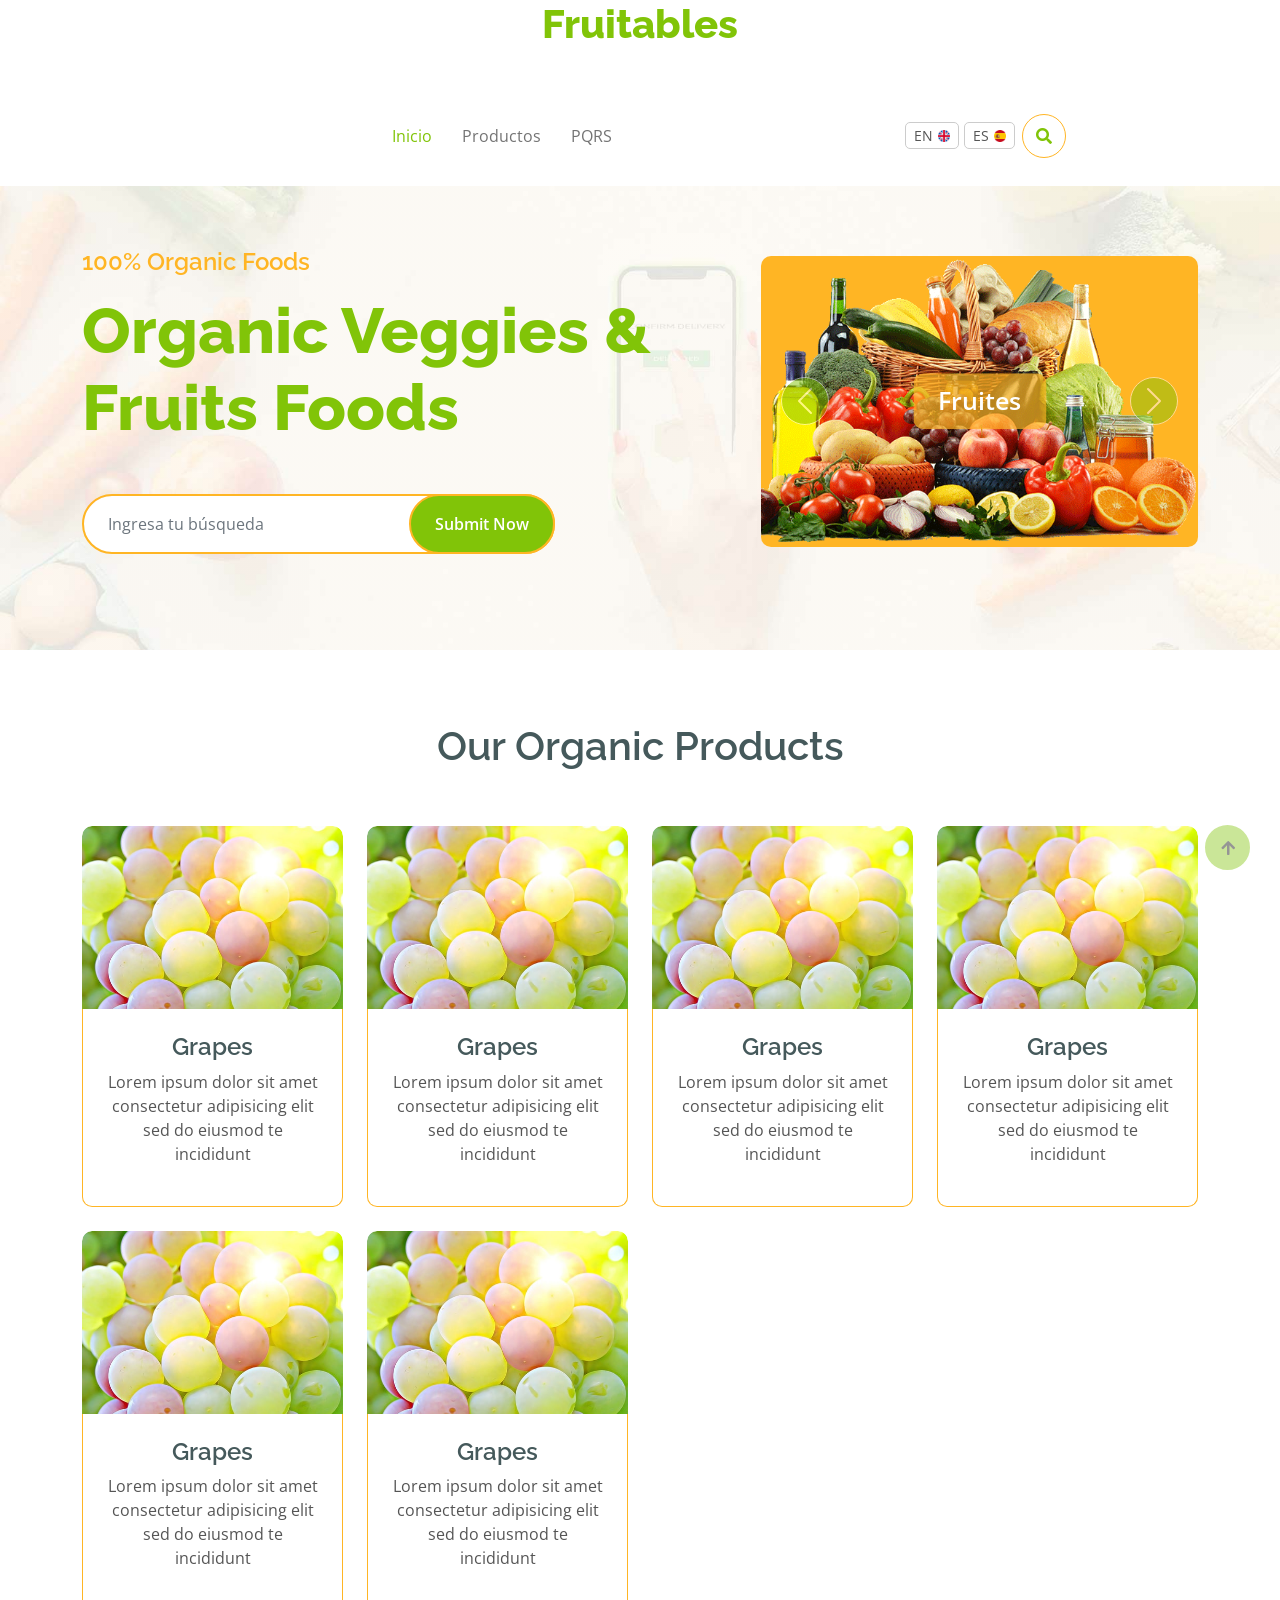
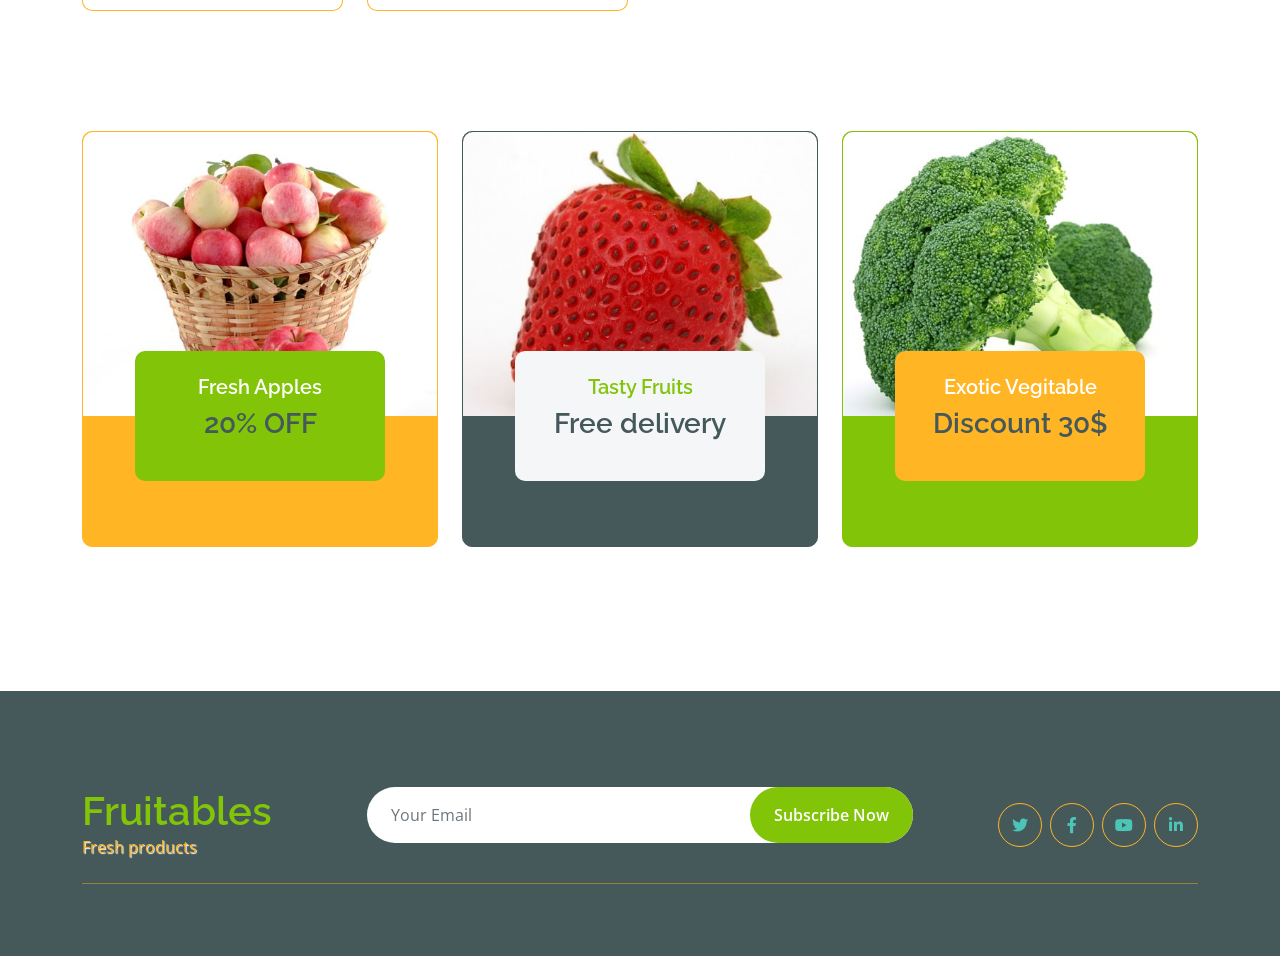
==== html/index.html @ d82c7a43 "feact: Static html frontend" ====
<!DOCTYPE html>
<html lang="en">
    <head>
        <meta charset="utf-8" />
        <title>Fruitables - Vegetable Website Template</title>
        <meta content="width=device-width, initial-scale=1.0" name="viewport" />
        <meta content="" name="keywords" />
        <meta content="" name="description" />

        <!-- Google Web Fonts -->
        <link rel="preconnect" href="https://fonts.googleapis.com" />
        <link rel="preconnect" href="https://fonts.gstatic.com" crossorigin />
        <link
            href="https://fonts.googleapis.com/css2?family=Open+Sans:wght@400;600&family=Raleway:wght@600;800&display=swap"
            rel="stylesheet"
        />

        <!-- Icon Font Stylesheet -->
        <link rel="stylesheet" href="https://use.fontawesome.com/releases/v5.15.4/css/all.css" />
        <link href="https://cdn.jsdelivr.net/npm/bootstrap-icons@1.4.1/font/bootstrap-icons.css" rel="stylesheet" />

        <!-- Libraries Stylesheet -->
        <link href="lib/lightbox/css/lightbox.min.css" rel="stylesheet" />
        <link href="lib/owlcarousel/assets/owl.carousel.min.css" rel="stylesheet" />

        <!-- Customized Bootstrap Stylesheet -->
        <link href="css/bootstrap.min.css" rel="stylesheet" />

        <!-- Template Stylesheet -->
        <link href="css/style.css" rel="stylesheet" />
    </head>

    <body>
        <div class="container-fluid fixed-top">
            <div class="container">
                <a href="index.html" class="navbar-brand">
                    <h1 class="text-primary display-6 text-center">Fruitables</h1>
                </a>
            </div>
            <div class="container px-0">
                <nav class="navbar navbar-light bg-white navbar-expand-xl">
                    <button
                        class="navbar-toggler py-2 px-3"
                        type="button"
                        data-bs-toggle="collapse"
                        data-bs-target="#navbarCollapse"
                    >
                        <span class="fa fa-bars text-primary"></span>
                    </button>
                    <div class="collapse navbar-collapse bg-white" id="navbarCollapse">
                        <div class="navbar-nav mx-auto">
                            <a href="index.html" class="nav-item nav-link active">Inicio</a>
                            <a href="productos.html" class="nav-item nav-link">Productos</a>
                            <a href="pqrs.html" class="nav-item nav-link">PQRS</a>
                        </div>
                        <div class="d-flex m-3 me-0">
                            <div class="col-3 col-lg-5 col-xl-1 col-xxl-2 bg-top_gov p-0">
                                <div class="select_languages_container p-0">
                                    <a href="" class="btn_language">
                                        <p class="language_name m-0">EN</p>
                                        <img
                                            class="language_img"
                                            src="img/reino-unido.png"
                                            height="12px"
                                            alt="Bandera idioma ingles"
                                        />
                                    </a>
                                    <a href="" class="btn_language active">
                                        <p class="language_name m-0">ES</p>
                                        <img
                                            class="language_img"
                                            src="img/mundo.png"
                                            height="12px"
                                            alt="Bandera idioma español"
                                        />
                                    </a>
                                </div>
                            </div>
                            <button
                                class="btn-search btn border border-secondary btn-md-square rounded-circle bg-white me-4"
                                data-bs-toggle="modal"
                                data-bs-target="#searchModal"
                            >
                                <i class="fas fa-search text-primary"></i>
                            </button>
                        </div>
                    </div>
                </nav>
            </div>
        </div>

        <div class="modal fade" id="searchModal" tabindex="-1" aria-labelledby="exampleModalLabel" aria-hidden="true">
            <div class="modal-dialog modal-fullscreen">
                <div class="modal-content rounded-0">
                    <div class="modal-header">
                        <h5 class="modal-title" id="exampleModalLabel">Búsqueda</h5>
                        <button type="button" class="btn-close" data-bs-dismiss="modal" aria-label="Close"></button>
                    </div>
                    <div class="modal-body d-flex align-items-center">
                        <div class="input-group w-75 mx-auto d-flex">
                            <input
                                type="search"
                                class="form-control p-3"
                                placeholder="Ingresa tu busqueda"
                                aria-describedby="search-icon-1"
                            />
                            <span id="search-icon-1" class="input-group-text p-3"><i class="fa fa-search"></i></span>
                        </div>
                    </div>
                </div>
            </div>
        </div>

        <div class="container-fluid py-5 mb-5 hero-header">
            <div class="container py-5">
                <div class="row g-5 align-items-center">
                    <div class="col-md-12 col-lg-7">
                        <h4 class="mb-3 text-secondary">100% Organic Foods</h4>
                        <h1 class="mb-5 display-3 text-primary">Organic Veggies & Fruits Foods</h1>
                        <div class="position-relative mx-auto">
                            <input
                                class="form-control border-2 border-secondary w-75 py-3 px-4 rounded-pill"
                                type="number"
                                placeholder="Ingresa tu búsqueda"
                            />
                            <button
                                type="submit"
                                class="btn btn-primary border-2 border-secondary py-3 px-4 position-absolute rounded-pill text-white h-100"
                                style="top: 0; right: 25%"
                            >
                                Submit Now
                            </button>
                        </div>
                    </div>
                    <div class="col-md-12 col-lg-5">
                        <div id="carouselId" class="carousel slide position-relative" data-bs-ride="carousel">
                            <div class="carousel-inner" role="listbox">
                                <div class="carousel-item active rounded">
                                    <img
                                        src="img/hero-img-1.png"
                                        class="img-fluid w-100 h-100 bg-secondary rounded"
                                        alt="First slide"
                                    />
                                    <a href="#" class="btn px-4 py-2 text-white rounded">Fruites</a>
                                </div>
                                <div class="carousel-item rounded">
                                    <img
                                        src="img/hero-img-2.jpg"
                                        class="img-fluid w-100 h-100 rounded"
                                        alt="Second slide"
                                    />
                                    <a href="#" class="btn px-4 py-2 text-white rounded">Vesitables</a>
                                </div>
                            </div>
                            <button
                                class="carousel-control-prev"
                                type="button"
                                data-bs-target="#carouselId"
                                data-bs-slide="prev"
                            >
                                <span class="carousel-control-prev-icon" aria-hidden="true"></span>
                                <span class="visually-hidden">Previous</span>
                            </button>
                            <button
                                class="carousel-control-next"
                                type="button"
                                data-bs-target="#carouselId"
                                data-bs-slide="next"
                            >
                                <span class="carousel-control-next-icon" aria-hidden="true"></span>
                                <span class="visually-hidden">Next</span>
                            </button>
                        </div>
                    </div>
                </div>
            </div>
        </div>

        <div class="container-fluid fruite">
            <div class="container">
                <div class="tab-class text-center">
                    <div class="row g-4 py-4">
                        <h1>Our Organic Products</h1>
                    </div>
                    <div class="tab-content py-4">
                        <div id="tab-1" class="tab-pane fade show p-0 active">
                            <div class="row g-4">
                                <div class="col-lg-12">
                                    <div class="row g-4">
                                        <a href="detalle.html" class="col-md-6 col-lg-4 col-xl-3">
                                            <div>
                                                <div class="rounded position-relative fruite-item">
                                                    <div class="fruite-img">
                                                        <img
                                                            src="img/fruite-item-5.jpg"
                                                            class="img-fluid w-100 rounded-top"
                                                            alt=""
                                                        />
                                                    </div>
                                                    <div
                                                        class="p-4 border border-secondary border-top-0 rounded-bottom"
                                                    >
                                                        <h4>Grapes</h4>
                                                        <p>
                                                            Lorem ipsum dolor sit amet consectetur adipisicing elit sed
                                                            do eiusmod te incididunt
                                                        </p>
                                                    </div>
                                                </div>
                                            </div>
                                        </a>
                                        <a href="detalle.html" class="col-md-6 col-lg-4 col-xl-3">
                                            <div>
                                                <div class="rounded position-relative fruite-item">
                                                    <div class="fruite-img">
                                                        <img
                                                            src="img/fruite-item-5.jpg"
                                                            class="img-fluid w-100 rounded-top"
                                                            alt=""
                                                        />
                                                    </div>
                                                    <div
                                                        class="p-4 border border-secondary border-top-0 rounded-bottom"
                                                    >
                                                        <h4>Grapes</h4>
                                                        <p>
                                                            Lorem ipsum dolor sit amet consectetur adipisicing elit sed
                                                            do eiusmod te incididunt
                                                        </p>
                                                    </div>
                                                </div>
                                            </div>
                                        </a>
                                        <a href="detalle.html" class="col-md-6 col-lg-4 col-xl-3">
                                            <div>
                                                <div class="rounded position-relative fruite-item">
                                                    <div class="fruite-img">
                                                        <img
                                                            src="img/fruite-item-5.jpg"
                                                            class="img-fluid w-100 rounded-top"
                                                            alt=""
                                                        />
                                                    </div>
                                                    <div
                                                        class="p-4 border border-secondary border-top-0 rounded-bottom"
                                                    >
                                                        <h4>Grapes</h4>
                                                        <p>
                                                            Lorem ipsum dolor sit amet consectetur adipisicing elit sed
                                                            do eiusmod te incididunt
                                                        </p>
                                                    </div>
                                                </div>
                                            </div>
                                        </a>
                                        <a href="detalle.html" class="col-md-6 col-lg-4 col-xl-3">
                                            <div>
                                                <div class="rounded position-relative fruite-item">
                                                    <div class="fruite-img">
                                                        <img
                                                            src="img/fruite-item-5.jpg"
                                                            class="img-fluid w-100 rounded-top"
                                                            alt=""
                                                        />
                                                    </div>
                                                    <div
                                                        class="p-4 border border-secondary border-top-0 rounded-bottom"
                                                    >
                                                        <h4>Grapes</h4>
                                                        <p>
                                                            Lorem ipsum dolor sit amet consectetur adipisicing elit sed
                                                            do eiusmod te incididunt
                                                        </p>
                                                    </div>
                                                </div>
                                            </div>
                                        </a>
                                        <a href="detalle.html" class="col-md-6 col-lg-4 col-xl-3">
                                            <div>
                                                <div class="rounded position-relative fruite-item">
                                                    <div class="fruite-img">
                                                        <img
                                                            src="img/fruite-item-5.jpg"
                                                            class="img-fluid w-100 rounded-top"
                                                            alt=""
                                                        />
                                                    </div>
                                                    <div
                                                        class="p-4 border border-secondary border-top-0 rounded-bottom"
                                                    >
                                                        <h4>Grapes</h4>
                                                        <p>
                                                            Lorem ipsum dolor sit amet consectetur adipisicing elit sed
                                                            do eiusmod te incididunt
                                                        </p>
                                                    </div>
                                                </div>
                                            </div>
                                        </a>
                                        <a href="detalle.html" class="col-md-6 col-lg-4 col-xl-3">
                                            <div>
                                                <div class="rounded position-relative fruite-item">
                                                    <div class="fruite-img">
                                                        <img
                                                            src="img/fruite-item-5.jpg"
                                                            class="img-fluid w-100 rounded-top"
                                                            alt=""
                                                        />
                                                    </div>
                                                    <div
                                                        class="p-4 border border-secondary border-top-0 rounded-bottom"
                                                    >
                                                        <h4>Grapes</h4>
                                                        <p>
                                                            Lorem ipsum dolor sit amet consectetur adipisicing elit sed
                                                            do eiusmod te incididunt
                                                        </p>
                                                    </div>
                                                </div>
                                            </div>
                                        </a>
                                    </div>
                                </div>
                            </div>
                        </div>

                        <div id="tab-2" class="tab-pane fade show p-0">
                            <div class="row g-4">
                                <div class="col-lg-12">
                                    <div class="row g-4">
                                        <div class="col-md-6 col-lg-4 col-xl-3">
                                            <div class="rounded position-relative fruite-item">
                                                <div class="fruite-img">
                                                    <img
                                                        src="img/fruite-item-5.jpg"
                                                        class="img-fluid w-100 rounded-top"
                                                        alt=""
                                                    />
                                                </div>
                                                <div
                                                    class="text-white bg-secondary px-3 py-1 rounded position-absolute"
                                                    style="top: 10px; left: 10px"
                                                >
                                                    Fruits
                                                </div>
                                                <div class="p-4 border border-secondary border-top-0 rounded-bottom">
                                                    <h4>Grapes</h4>
                                                    <p>
                                                        Lorem ipsum dolor sit amet consectetur adipisicing elit sed do
                                                        eiusmod te incididunt
                                                    </p>
                                                    <div class="d-flex justify-content-between flex-lg-wrap">
                                                        <p class="text-dark fs-5 fw-bold mb-0">$4.99 / kg</p>
                                                        <a
                                                            href="#"
                                                            class="btn border border-secondary rounded-pill px-3 text-primary"
                                                            ><i class="fa fa-shopping-bag me-2 text-primary"></i> Add to
                                                            cart</a
                                                        >
                                                    </div>
                                                </div>
                                            </div>
                                        </div>
                                        <div class="col-md-6 col-lg-4 col-xl-3">
                                            <div class="rounded position-relative fruite-item">
                                                <div class="fruite-img">
                                                    <img
                                                        src="img/fruite-item-2.jpg"
                                                        class="img-fluid w-100 rounded-top"
                                                        alt=""
                                                    />
                                                </div>
                                                <div
                                                    class="text-white bg-secondary px-3 py-1 rounded position-absolute"
                                                    style="top: 10px; left: 10px"
                                                >
                                                    Fruits
                                                </div>
                                                <div class="p-4 border border-secondary border-top-0 rounded-bottom">
                                                    <h4>Raspberries</h4>
                                                    <p>
                                                        Lorem ipsum dolor sit amet consectetur adipisicing elit sed do
                                                        eiusmod te incididunt
                                                    </p>
                                                    <div class="d-flex justify-content-between flex-lg-wrap">
                                                        <p class="text-dark fs-5 fw-bold mb-0">$4.99 / kg</p>
                                                        <a
                                                            href="#"
                                                            class="btn border border-secondary rounded-pill px-3 text-primary"
                                                            ><i class="fa fa-shopping-bag me-2 text-primary"></i> Add to
                                                            cart</a
                                                        >
                                                    </div>
                                                </div>
                                            </div>
                                        </div>
                                    </div>
                                </div>
                            </div>
                        </div>
                        <div id="tab-3" class="tab-pane fade show p-0">
                            <div class="row g-4">
                                <div class="col-lg-12">
                                    <div class="row g-4">
                                        <div class="col-md-6 col-lg-4 col-xl-3">
                                            <div class="rounded position-relative fruite-item">
                                                <div class="fruite-img">
                                                    <img
                                                        src="img/fruite-item-1.jpg"
                                                        class="img-fluid w-100 rounded-top"
                                                        alt=""
                                                    />
                                                </div>
                                                <div
                                                    class="text-white bg-secondary px-3 py-1 rounded position-absolute"
                                                    style="top: 10px; left: 10px"
                                                >
                                                    Fruits
                                                </div>
                                                <div class="p-4 border border-secondary border-top-0 rounded-bottom">
                                                    <h4>Oranges</h4>
                                                    <p>
                                                        Lorem ipsum dolor sit amet consectetur adipisicing elit sed do
                                                        eiusmod te incididunt
                                                    </p>
                                                    <div class="d-flex justify-content-between flex-lg-wrap">
                                                        <p class="text-dark fs-5 fw-bold mb-0">$4.99 / kg</p>
                                                        <a
                                                            href="#"
                                                            class="btn border border-secondary rounded-pill px-3 text-primary"
                                                            ><i class="fa fa-shopping-bag me-2 text-primary"></i> Add to
                                                            cart</a
                                                        >
                                                    </div>
                                                </div>
                                            </div>
                                        </div>
                                        <div class="col-md-6 col-lg-4 col-xl-3">
                                            <div class="rounded position-relative fruite-item">
                                                <div class="fruite-img">
                                                    <img
                                                        src="img/fruite-item-6.jpg"
                                                        class="img-fluid w-100 rounded-top"
                                                        alt=""
                                                    />
                                                </div>
                                                <div
                                                    class="text-white bg-secondary px-3 py-1 rounded position-absolute"
                                                    style="top: 10px; left: 10px"
                                                >
                                                    Fruits
                                                </div>
                                                <div class="p-4 border border-secondary border-top-0 rounded-bottom">
                                                    <h4>Apple</h4>
                                                    <p>
                                                        Lorem ipsum dolor sit amet consectetur adipisicing elit sed do
                                                        eiusmod te incididunt
                                                    </p>
                                                    <div class="d-flex justify-content-between flex-lg-wrap">
                                                        <p class="text-dark fs-5 fw-bold mb-0">$4.99 / kg</p>
                                                        <a
                                                            href="#"
                                                            class="btn border border-secondary rounded-pill px-3 text-primary"
                                                            ><i class="fa fa-shopping-bag me-2 text-primary"></i> Add to
                                                            cart</a
                                                        >
                                                    </div>
                                                </div>
                                            </div>
                                        </div>
                                    </div>
                                </div>
                            </div>
                        </div>
                        <div id="tab-4" class="tab-pane fade show p-0">
                            <div class="row g-4">
                                <div class="col-lg-12">
                                    <div class="row g-4">
                                        <div class="col-md-6 col-lg-4 col-xl-3">
                                            <div class="rounded position-relative fruite-item">
                                                <div class="fruite-img">
                                                    <img
                                                        src="img/fruite-item-5.jpg"
                                                        class="img-fluid w-100 rounded-top"
                                                        alt=""
                                                    />
                                                </div>
                                                <div
                                                    class="text-white bg-secondary px-3 py-1 rounded position-absolute"
                                                    style="top: 10px; left: 10px"
                                                >
                                                    Fruits
                                                </div>
                                                <div class="p-4 border border-secondary border-top-0 rounded-bottom">
                                                    <h4>Grapes</h4>
                                                    <p>
                                                        Lorem ipsum dolor sit amet consectetur adipisicing elit sed do
                                                        eiusmod te incididunt
                                                    </p>
                                                    <div class="d-flex justify-content-between flex-lg-wrap">
                                                        <p class="text-dark fs-5 fw-bold mb-0">$4.99 / kg</p>
                                                        <a
                                                            href="#"
                                                            class="btn border border-secondary rounded-pill px-3 text-primary"
                                                            ><i class="fa fa-shopping-bag me-2 text-primary"></i> Add to
                                                            cart</a
                                                        >
                                                    </div>
                                                </div>
                                            </div>
                                        </div>
                                        <div class="col-md-6 col-lg-4 col-xl-3">
                                            <div class="rounded position-relative fruite-item">
                                                <div class="fruite-img">
                                                    <img
                                                        src="img/fruite-item-4.jpg"
                                                        class="img-fluid w-100 rounded-top"
                                                        alt=""
                                                    />
                                                </div>
                                                <div
                                                    class="text-white bg-secondary px-3 py-1 rounded position-absolute"
                                                    style="top: 10px; left: 10px"
                                                >
                                                    Fruits
                                                </div>
                                                <div class="p-4 border border-secondary border-top-0 rounded-bottom">
                                                    <h4>Apricots</h4>
                                                    <p>
                                                        Lorem ipsum dolor sit amet consectetur adipisicing elit sed do
                                                        eiusmod te incididunt
                                                    </p>
                                                    <div class="d-flex justify-content-between flex-lg-wrap">
                                                        <p class="text-dark fs-5 fw-bold mb-0">$4.99 / kg</p>
                                                        <a
                                                            href="#"
                                                            class="btn border border-secondary rounded-pill px-3 text-primary"
                                                            ><i class="fa fa-shopping-bag me-2 text-primary"></i> Add to
                                                            cart</a
                                                        >
                                                    </div>
                                                </div>
                                            </div>
                                        </div>
                                    </div>
                                </div>
                            </div>
                        </div>
                        <div id="tab-5" class="tab-pane fade show p-0">
                            <div class="row g-4">
                                <div class="col-lg-12">
                                    <div class="row g-4">
                                        <div class="col-md-6 col-lg-4 col-xl-3">
                                            <div class="rounded position-relative fruite-item">
                                                <div class="fruite-img">
                                                    <img
                                                        src="img/fruite-item-3.jpg"
                                                        class="img-fluid w-100 rounded-top"
                                                        alt=""
                                                    />
                                                </div>
                                                <div
                                                    class="text-white bg-secondary px-3 py-1 rounded position-absolute"
                                                    style="top: 10px; left: 10px"
                                                >
                                                    Fruits
                                                </div>
                                                <div class="p-4 border border-secondary border-top-0 rounded-bottom">
                                                    <h4>Banana</h4>
                                                    <p>
                                                        Lorem ipsum dolor sit amet consectetur adipisicing elit sed do
                                                        eiusmod te incididunt
                                                    </p>
                                                    <div class="d-flex justify-content-between flex-lg-wrap">
                                                        <p class="text-dark fs-5 fw-bold mb-0">$4.99 / kg</p>
                                                        <a
                                                            href="#"
                                                            class="btn border border-secondary rounded-pill px-3 text-primary"
                                                            ><i class="fa fa-shopping-bag me-2 text-primary"></i> Add to
                                                            cart</a
                                                        >
                                                    </div>
                                                </div>
                                            </div>
                                        </div>
                                        <div class="col-md-6 col-lg-4 col-xl-3">
                                            <div class="rounded position-relative fruite-item">
                                                <div class="fruite-img">
                                                    <img
                                                        src="img/fruite-item-2.jpg"
                                                        class="img-fluid w-100 rounded-top"
                                                        alt=""
                                                    />
                                                </div>
                                                <div
                                                    class="text-white bg-secondary px-3 py-1 rounded position-absolute"
                                                    style="top: 10px; left: 10px"
                                                >
                                                    Fruits
                                                </div>
                                                <div class="p-4 border border-secondary border-top-0 rounded-bottom">
                                                    <h4>Raspberries</h4>
                                                    <p>
                                                        Lorem ipsum dolor sit amet consectetur adipisicing elit sed do
                                                        eiusmod te incididunt
                                                    </p>
                                                    <div class="d-flex justify-content-between flex-lg-wrap">
                                                        <p class="text-dark fs-5 fw-bold mb-0">$4.99 / kg</p>
                                                        <a
                                                            href="#"
                                                            class="btn border border-secondary rounded-pill px-3 text-primary"
                                                            ><i class="fa fa-shopping-bag me-2 text-primary"></i> Add to
                                                            cart</a
                                                        >
                                                    </div>
                                                </div>
                                            </div>
                                        </div>
                                        <div class="col-md-6 col-lg-4 col-xl-3">
                                            <div class="rounded position-relative fruite-item">
                                                <div class="fruite-img">
                                                    <img
                                                        src="img/fruite-item-1.jpg"
                                                        class="img-fluid w-100 rounded-top"
                                                        alt=""
                                                    />
                                                </div>
                                                <div
                                                    class="text-white bg-secondary px-3 py-1 rounded position-absolute"
                                                    style="top: 10px; left: 10px"
                                                >
                                                    Fruits
                                                </div>
                                                <div class="p-4 border border-secondary border-top-0 rounded-bottom">
                                                    <h4>Oranges</h4>
                                                    <p>
                                                        Lorem ipsum dolor sit amet consectetur adipisicing elit sed do
                                                        eiusmod te incididunt
                                                    </p>
                                                    <div class="d-flex justify-content-between flex-lg-wrap">
                                                        <p class="text-dark fs-5 fw-bold mb-0">$4.99 / kg</p>
                                                        <a
                                                            href="#"
                                                            class="btn border border-secondary rounded-pill px-3 text-primary"
                                                            ><i class="fa fa-shopping-bag me-2 text-primary"></i> Add to
                                                            cart</a
                                                        >
                                                    </div>
                                                </div>
                                            </div>
                                        </div>
                                    </div>
                                </div>
                            </div>
                        </div>
                    </div>
                </div>
            </div>
        </div>
        <!-- Fruits Shop End-->

        <!-- Featurs Start -->
        <div class="container-fluid service py-5">
            <div class="container py-5">
                <div class="row g-4 justify-content-center">
                    <div class="col-md-6 col-lg-4">
                        <a href="#">
                            <div class="service-item bg-secondary rounded border border-secondary">
                                <img src="img/featur-1.jpg" class="img-fluid rounded-top w-100" alt="" />
                                <div class="px-4 rounded-bottom">
                                    <div class="service-content bg-primary text-center p-4 rounded">
                                        <h5 class="text-white">Fresh Apples</h5>
                                        <h3 class="mb-0">20% OFF</h3>
                                    </div>
                                </div>
                            </div>
                        </a>
                    </div>
                    <div class="col-md-6 col-lg-4">
                        <a href="text-inside.html">
                            <div class="service-item bg-dark rounded border border-dark">
                                <img src="img/featur-2.jpg" class="img-fluid rounded-top w-100" alt="" />
                                <div class="px-4 rounded-bottom">
                                    <div class="service-content bg-light text-center p-4 rounded">
                                        <h5 class="text-primary">Tasty Fruits</h5>
                                        <h3 class="mb-0">Free delivery</h3>
                                    </div>
                                </div>
                            </div>
                        </a>
                    </div>
                    <div class="col-md-6 col-lg-4">
                        <a href="#">
                            <div class="service-item bg-primary rounded border border-primary">
                                <img src="img/featur-3.jpg" class="img-fluid rounded-top w-100" alt="" />
                                <div class="px-4 rounded-bottom">
                                    <div class="service-content bg-secondary text-center p-4 rounded">
                                        <h5 class="text-white">Exotic Vegitable</h5>
                                        <h3 class="mb-0">Discount 30$</h3>
                                    </div>
                                </div>
                            </div>
                        </a>
                    </div>
                </div>
            </div>
        </div>

        <div class="container-fluid bg-dark text-white-50 footer pt-5 mt-5">
            <div class="container py-5">
                <div class="pb-4 mb-4" style="border-bottom: 1px solid rgba(226, 175, 24, 0.5)">
                    <div class="row g-4">
                        <div class="col-lg-3">
                            <a href="#">
                                <h1 class="text-primary mb-0">Fruitables</h1>
                                <p class="text-secondary mb-0">Fresh products</p>
                            </a>
                        </div>
                        <div class="col-lg-6">
                            <div class="position-relative mx-auto">
                                <input
                                    class="form-control border-0 w-100 py-3 px-4 rounded-pill"
                                    type="number"
                                    placeholder="Your Email"
                                />
                                <button
                                    type="submit"
                                    class="btn btn-primary border-0 border-secondary py-3 px-4 position-absolute rounded-pill text-white"
                                    style="top: 0; right: 0"
                                >
                                    Subscribe Now
                                </button>
                            </div>
                        </div>
                        <div class="col-lg-3">
                            <div class="d-flex justify-content-end pt-3">
                                <a class="btn btn-outline-secondary me-2 btn-md-square rounded-circle" href=""
                                    ><i class="fab fa-twitter"></i
                                ></a>
                                <a class="btn btn-outline-secondary me-2 btn-md-square rounded-circle" href=""
                                    ><i class="fab fa-facebook-f"></i
                                ></a>
                                <a class="btn btn-outline-secondary me-2 btn-md-square rounded-circle" href=""
                                    ><i class="fab fa-youtube"></i
                                ></a>
                                <a class="btn btn-outline-secondary btn-md-square rounded-circle" href=""
                                    ><i class="fab fa-linkedin-in"></i
                                ></a>
                            </div>
                        </div>
                    </div>
                </div>
            </div>
        </div>
        <!-- Back to Top -->
        <a href="#" class="btn btn-primary border-3 border-primary rounded-circle back-to-top"
            ><i class="fa fa-arrow-up"></i
        ></a>

        <!-- JavaScript Libraries -->
        <script src="https://ajax.googleapis.com/ajax/libs/jquery/3.6.4/jquery.min.js"></script>
        <script src="https://cdn.jsdelivr.net/npm/bootstrap@5.0.0/dist/js/bootstrap.bundle.min.js"></script>
        <script src="lib/easing/easing.min.js"></script>
        <script src="lib/waypoints/waypoints.min.js"></script>
        <script src="lib/lightbox/js/lightbox.min.js"></script>
        <script src="lib/owlcarousel/owl.carousel.min.js"></script>

        <!-- Template Javascript -->
        <script src="js/main.js"></script>
    </body>
</html>
---- html/css/style.css ----
/*** Spinner Start ***/
#spinner {
    opacity: 0;
    visibility: hidden;
    transition: opacity .8s ease-out, visibility 0s linear .5s;
    z-index: 99999;
 }

 #spinner.show {
     transition: opacity .8s ease-out, visibility 0s linear .0s;
     visibility: visible;
     opacity: 1;
 }

 .back-to-top {
    position: fixed;
    right: 30px;
    bottom: 30px;
    display: flex;
    width: 45px;
    height: 45px;
    align-items: center;
    justify-content: center;
    transition: 0.5s;
    z-index: 99;
}
/*** Spinner End ***/


/*** Button Start ***/
.btn {
    font-weight: 600;
    transition: .5s;
}

.btn-square {
    width: 32px;
    height: 32px;
}

.btn-sm-square {
    width: 34px;
    height: 34px;
}

.btn-md-square {
    width: 44px;
    height: 44px;
}

.btn-lg-square {
    width: 56px;
    height: 56px;
}

.btn-square,
.btn-sm-square,
.btn-md-square,
.btn-lg-square {
    padding: 0;
    display: flex;
    align-items: center;
    justify-content: center;
    font-weight: normal;
}

.btn.border-secondary {
    transition: 0.5s;
}

.btn.border-secondary:hover {
    background: var(--bs-secondary) !important;
    color: var(--bs-white) !important;
}

/*** Topbar Start ***/
.fixed-top {
    transition: 0.5s;
    background: var(--bs-white);
    border: 0;
}

.topbar {
    padding: 20px;
    border-radius: 230px 100px;
}

.topbar .top-info {
    font-size: 15px;
    line-height: 0;
    letter-spacing: 1px;
    display: flex;
    align-items: center;
}

.topbar .top-link {
    font-size: 15px;
    line-height: 0;
    letter-spacing: 1px;
    display: flex;
    align-items: center;
}

.topbar .top-link a {
    letter-spacing: 1px;
}

.topbar .top-link a small:hover {
    color: var(--bs-secondary) !important;
    transition: 0.5s;
}

.topbar .top-link a small:hover i {
    color: var(--bs-primary) !important;
}
/*** Topbar End ***/

/*** Navbar Start ***/
.navbar .navbar-nav .nav-link {
    padding: 10px 15px;
    font-size: 16px;
    transition: .5s;
}

.navbar {
    height: 100px;
    border-bottom: 1px solid rgba(255, 255, 255, .1);
}

.navbar .navbar-nav .nav-link:hover,
.navbar .navbar-nav .nav-link.active,
.fixed-top.bg-white .navbar .navbar-nav .nav-link:hover,
.fixed-top.bg-white .navbar .navbar-nav .nav-link.active {
    color: var(--bs-primary);
}

.navbar .dropdown-toggle::after {
    border: none;
    content: "\f107";
    font-family: "Font Awesome 5 Free";
    font-weight: 700;
    vertical-align: middle;
    margin-left: 8px;
}

@media (min-width: 1200px) {
    .navbar .nav-item .dropdown-menu {
        display: block;
        visibility: hidden;
        top: 100%;
        transform: rotateX(-75deg);
        transform-origin: 0% 0%;
        border: 0;
        transition: .5s;
        opacity: 0;
    }
}

.dropdown .dropdown-menu a:hover {
    background: var(--bs-secondary);
    color: var(--bs-primary);
}

.navbar .nav-item:hover .dropdown-menu {
    transform: rotateX(0deg);
    visibility: visible;
    background: var(--bs-light) !important;
    border-radius: 10px !important;
    transition: .5s;
    opacity: 1;
}

#searchModal .modal-content {
    background: rgba(255, 255, 255, .8);
}
/*** Navbar End ***/

/*** Hero Header ***/
.hero-header {
    background: linear-gradient(rgba(248, 223, 173, 0.1), rgba(248, 223, 173, 0.1)), url(../img/hero-img.jpg);
    background-position: center center;
    background-repeat: no-repeat;
    background-size: cover;
}

.carousel-item {
    position: relative;
}

.carousel-item a {
    position: absolute;
    top: 50%;
    left: 50%;
    transform: translate(-50%, -50%);
    font-size: 25px;
    background: linear-gradient(rgba(255, 181, 36, 0.7), rgba(255, 181, 36, 0.7));
}

.carousel-control-next,
.carousel-control-prev {
    width: 48px;
    height: 48px;
    border-radius: 48px;
    border: 1px solid var(--bs-white);
    background: var(--bs-primary);
    position: absolute;
    top: 50%;
    transform: translateY(-50%);
}

.carousel-control-next {
    margin-right: 20px;
}

.carousel-control-prev {
    margin-left: 20px;
}

.page-header {
    position: relative;
    background: linear-gradient(rgba(0, 0, 0, 0.3), rgba(0, 0, 0, 0.3)), url(../img/cart-page-header-img.jpg);
    background-position: center center;
    background-repeat: no-repeat;
    background-size: cover;
}

@media (min-width: 992px) {
    .hero-header,
    .page-header {
        margin-top: 152px !important;
    }
}

@media (max-width: 992px) {
    .hero-header,
    .page-header {
        margin-top: 97px !important;
    }
}
/*** Hero Header end ***/


/*** featurs Start ***/
.featurs .featurs-item .featurs-icon {
    position: relative;
    width: 120px;
    height: 120px;
}

.featurs .featurs-item .featurs-icon::after {
    content: "";
    width: 35px;
    height: 35px;
    background: var(--bs-secondary);
    position: absolute;
    bottom: -10px;
    transform: translate(-50%);
    transform: rotate(45deg);
    background: var(--bs-secondary);
    
}
/*** featurs End ***/


/*** service Start ***/
.service .service-item .service-content {
    position: relative;
    width: 250px; 
    height: 130px; 
    top: -50%; 
    left: 50%; 
    transform: translate(-50%, -50%);
}

/*** service End ***/


/*** Fruits Start ***/
.fruite .tab-class .nav-item a.active {
    background: var(--bs-secondary) !important;
}

.fruite .tab-class .nav-item a.active span {
    color: var(--bs-white) !important; 
}

.fruite .fruite-categorie .fruite-name {
    line-height: 40px;
}

.fruite .fruite-categorie .fruite-name a {
    transition: 0.5s;
}

.fruite .fruite-categorie .fruite-name a:hover {
    color: var(--bs-secondary);
}

.fruite .fruite-item {
    height: 100%;
    transition: 0.5s;
}
.fruite .fruite-item:hover {
    box-shadow: 0 0 55px rgba(0, 0, 0, 0.4);
}

.fruite .fruite-item .fruite-img {
    overflow: hidden;
    transition: 0.5s;
    border-radius: 10px 10px 0 0;
}

.fruite .fruite-item .fruite-img img {
    transition: 0.5s;
}

.fruite .fruite-item .fruite-img img:hover {
    transform: scale(1.3);
}
/*** Fruits End ***/


/*** vesitable Start ***/
.vesitable .vesitable-item {
    height: 100%;
    transition: 0.5s;
}

.vesitable .vesitable-item:hover {
    box-shadow: 0 0 55px rgba(0, 0, 0, 0.4);
}

.vesitable .vesitable-item .vesitable-img {
    overflow: hidden;
    transition: 0.5s;
    border-radius: 10px 10px 0 0;
}

.vesitable .vesitable-item .vesitable-img img {
    transition: 0.5s;
}

.vesitable .vesitable-item .vesitable-img img:hover {
    transform: scale(1.2);
}

.vesitable .owl-stage {
    margin: 50px 0;
    position: relative;
}

.vesitable .owl-nav .owl-prev {
    position: absolute;
    top: -8px;
    right: 0;
    color: var(--bs-primary);
    padding: 5px 25px;
    border: 1px solid var(--bs-secondary);
    border-radius: 20px;
    transition: 0.5s;

}

.vesitable .owl-nav .owl-prev:hover {
    background: var(--bs-secondary);
    color: var(--bs-white);
}

.vesitable .owl-nav .owl-next {
    position: absolute;
    top: -8px;
    right: 88px;
    color: var(--bs-primary);
    padding: 5px 25px;
    border: 1px solid var(--bs-secondary);
    border-radius: 20px;
    transition: 0.5s;
}

.vesitable .owl-nav .owl-next:hover {
    background: var(--bs-secondary);
    color: var(--bs-white);
}
/*** vesitable End ***/


/*** Banner Section Start ***/
.banner .banner-btn:hover {
    background: var(--bs-primary);
}
/*** Banner Section End ***/


/*** Facts Start ***/
.counter {
    height: 100%;
    text-align: center;
    box-shadow: 0 0 30px rgba(0, 0, 0, 0.05);
}

.counter i {
    font-size: 60px;
    margin-bottom: 25px;
}

.counter h4 {
    color: var(--bs-primary);
    letter-spacing: 1px;
    text-transform: uppercase;
}

.counter h1 {
    margin-bottom: 0;
}
/*** Facts End ***/


/*** testimonial Start ***/
.testimonial .owl-nav .owl-prev {
    position: absolute;
    top: -58px;
    right: 0;
    color: var(--bs-primary);
    padding: 5px 25px;
    border: 1px solid var(--bs-secondary);
    border-radius: 20px;
    transition: 0.5s;
}

.testimonial .owl-nav .owl-prev:hover {
    background: var(--bs-secondary);
    color: var(--bs-white);
}

.testimonial .owl-nav .owl-next {
    position: absolute;
    top: -58px;
    right: 88px;
    color: var(--bs-primary);
    padding: 5px 25px;
    border: 1px solid var(--bs-secondary);
    border-radius: 20px;
    transition: 0.5s;
}

.testimonial .owl-nav .owl-next:hover {
    background: var(--bs-secondary);
    color: var(--bs-white);
}
/*** testimonial End ***/


/*** Single Page Start ***/
.pagination {
    display: inline-block;
}
  
.pagination a {
    color: var(--bs-dark);
    padding: 10px 16px;
    text-decoration: none;
    transition: 0.5s;
    border: 1px solid var(--bs-secondary);
    margin: 0 4px;
}
  
.pagination a.active {
    background-color: var(--bs-primary);
    color: var(--bs-light);
    border: 1px solid var(--bs-secondary);
}
  
.pagination a:hover:not(.active) {background-color: var(--bs-primary)}

.nav.nav-tabs .nav-link.active {
    border-bottom: 2px solid var(--bs-secondary) !important;
}
/*** Single Page End ***/


/*** Footer Start ***/
.footer .footer-item .btn-link {
    line-height: 35px;
    color: rgba(255, 255, 255, .5);
    transition: 0.5s;
}

.footer .footer-item .btn-link:hover {
    color: var(--bs-secondary) !important;
}

.footer .footer-item p.mb-4 {
    line-height: 35px;
}
/*** Footer End ***/

.select_languages_container {
    display: flex;
    flex-direction: row;
    justify-content: flex-end;
    align-items: center;
    margin: 0 1rem;
    padding: 0.1rem;
    gap: 5px;
}

.select_languages_container .btn_language {
    display: flex;
    flex-direction: row;
    border: 1px solid #ccc;
    background: transparent;
    outline: none;
    cursor: pointer;
    padding: 0.1rem 0.5rem;
    border-radius: 5px;
    transition: all 0.65s ease-in-out;
    font-size: 14px;
    display: flex;
    justify-content: center;
    align-items: center;
    gap: 5px;
}

.bg-top_gov{
    display: flex;
    justify-content: center;
    flex-direction: row;
    margin-right: 51px;
}

/* accordeon */
@import "compass/css3";
 @import url(https://fonts.googleapis.com/css?family=Audiowide);
 body {
	 -webkit-animation: bugfix infinite 1s;
}
 @-webkit-keyframes bugfix {
	 from {
		 padding: 0;
	}
	 to {
		 padding: 0;
	}
}
 .wrap {
	 display: block;
	 max-width: 1024px;
	 margin: 0 auto 2em;
	 padding: 0 1em;
	 width: 100%;
}
 @media (min-width: 43.75em) {
	 .wrap {
		 padding: 3em;
	}
}
 p {
	 color: #555;
	 text-shadow: 1px 1px 1px #fff;
}
 a, a:visited {
	 color: #4bc5b7;
	 text-decoration: none;
}
 .question-section {
	 display: inline-block;
	 font-size: 1rem;
	 margin-bottom: 1em;
	 padding: 1em;
	 position: relative;
	 vertical-align: top;
	 width: 100%;
}
 @media (min-width: 50em) {
	 .question-section {
		 font-size: 0.75rem;
		 padding: 1em 1.5em;
	}
}
 @media (min-width: 62.5em) {
	 .question-section {
		 font-size: 1rem;
	}
}
 .question-section h1 {
	 font-family: "Audiowide", cursive;
	 color: #085078;
	 font-size: 1.25em;
	 font-size: 5.5vw;
	 font-weight: 700;
	 margin-bottom: 0.25em;
}
 @media (min-width: 32.25em) {
	 .question-section h1 {
		 font-size: 2.25em;
		 font-size: 4.9vw;
	}
}
 @media (min-width: 67.5em) {
	 .question-section h1 {
		 font-size: 3.25em;
	}
}
 .question-section > p, .question-section > h1 {
	 text-align: center;
}
 .question-section > p {
	 font-size: 0.667em;
	 font-size: 2.8vw;
	 margin-bottom: 1em;
}
 @media (min-width: 22.1875em) {
	 .question-section > p {
		 font-size: 0.667em;
	}
}
 @media (min-width: 31.25em) {
	 .question-section > p {
		 font-size: 1em;
	}
}
 @media (min-width: 81.25em) {
	 .question-section > p {
		 font-size: 1.15em;
	}
}
 div[class^="cat"] {
	 width: 100%;
}
 div[class^="cat"] > label {
	 background: var(--bs-primary);
	 color: #fff;
	 cursor: pointer;
	 display: block;
	 font-weight: bold;
	 line-height: 1.4;
	 margin-bottom: 0.5em;
	 padding: 0.75em 0.5em;
	 transition: all 0.55s;
}
 div[class^="cat"] > label:hover {
	 background: #8de1d7;
}
 @media (min-width: 50em) {
	 div[class^="cat"] > label {
		 font-size: 1.25em;
	}
}
 div[class^="cat"] > input {
	 position: absolute;
	 z-index: -999;
}
 div[class^="cat"] > input:focus + label {
	 background: #4bc5b7;
	 letter-spacing: 1px;
}
 div[class^="cat"] .question-wrap {
	 height: 100%;
	 max-height: 0;
	 opacity: 0;
	 overflow: hidden;
	 transition: all 0.75s cubic-bezier(0.19, 1, 0.22, 1);
	 width: 100%;
}
 div[class^="cat"] > input:checked ~ .question-wrap {
	 max-height: 1000px;
	 opacity: 1;
	 transition: all 1.95s cubic-bezier(0.19, 1, 0.22, 1);
}
 .question-wrap .question {
	 margin: 1em 0;
}
 .question-wrap label {
	 color: #0a6090;
	 cursor: pointer;
	 display: block;
	 font-weight: bold;
	 margin-bottom: 0.5em;
}
 @media (min-width: 50em) {
	 .question-wrap label {
		 font-size: 1.25em;
	}
}
 .question-wrap input {
	 position: absolute;
	 z-index: -999;
	 top: -10000px;
}
 .question-wrap input:focus + label {
	 color: #064060;
}
 .question-wrap input:not(:checked) ~ p {
	 height: 100%;
	 max-height: 0;
	 opacity: 0;
	 overflow: hidden;
	 transition: all 0.75s cubic-bezier(0.19, 1, 0.22, 1);
}
 .question-wrap input:checked ~ p {
	 max-height: 500px;
	 opacity: 1;
	 transition: all 1.95s cubic-bezier(0.19, 1, 0.22, 1);
}
 input:focus {
	 border: 3px solid red;
	 outline: 3px solid red;
	 background: red;
}
 a:focus {
	 color: #085078;
	 font-weight: bold;
	 outline: none;
}
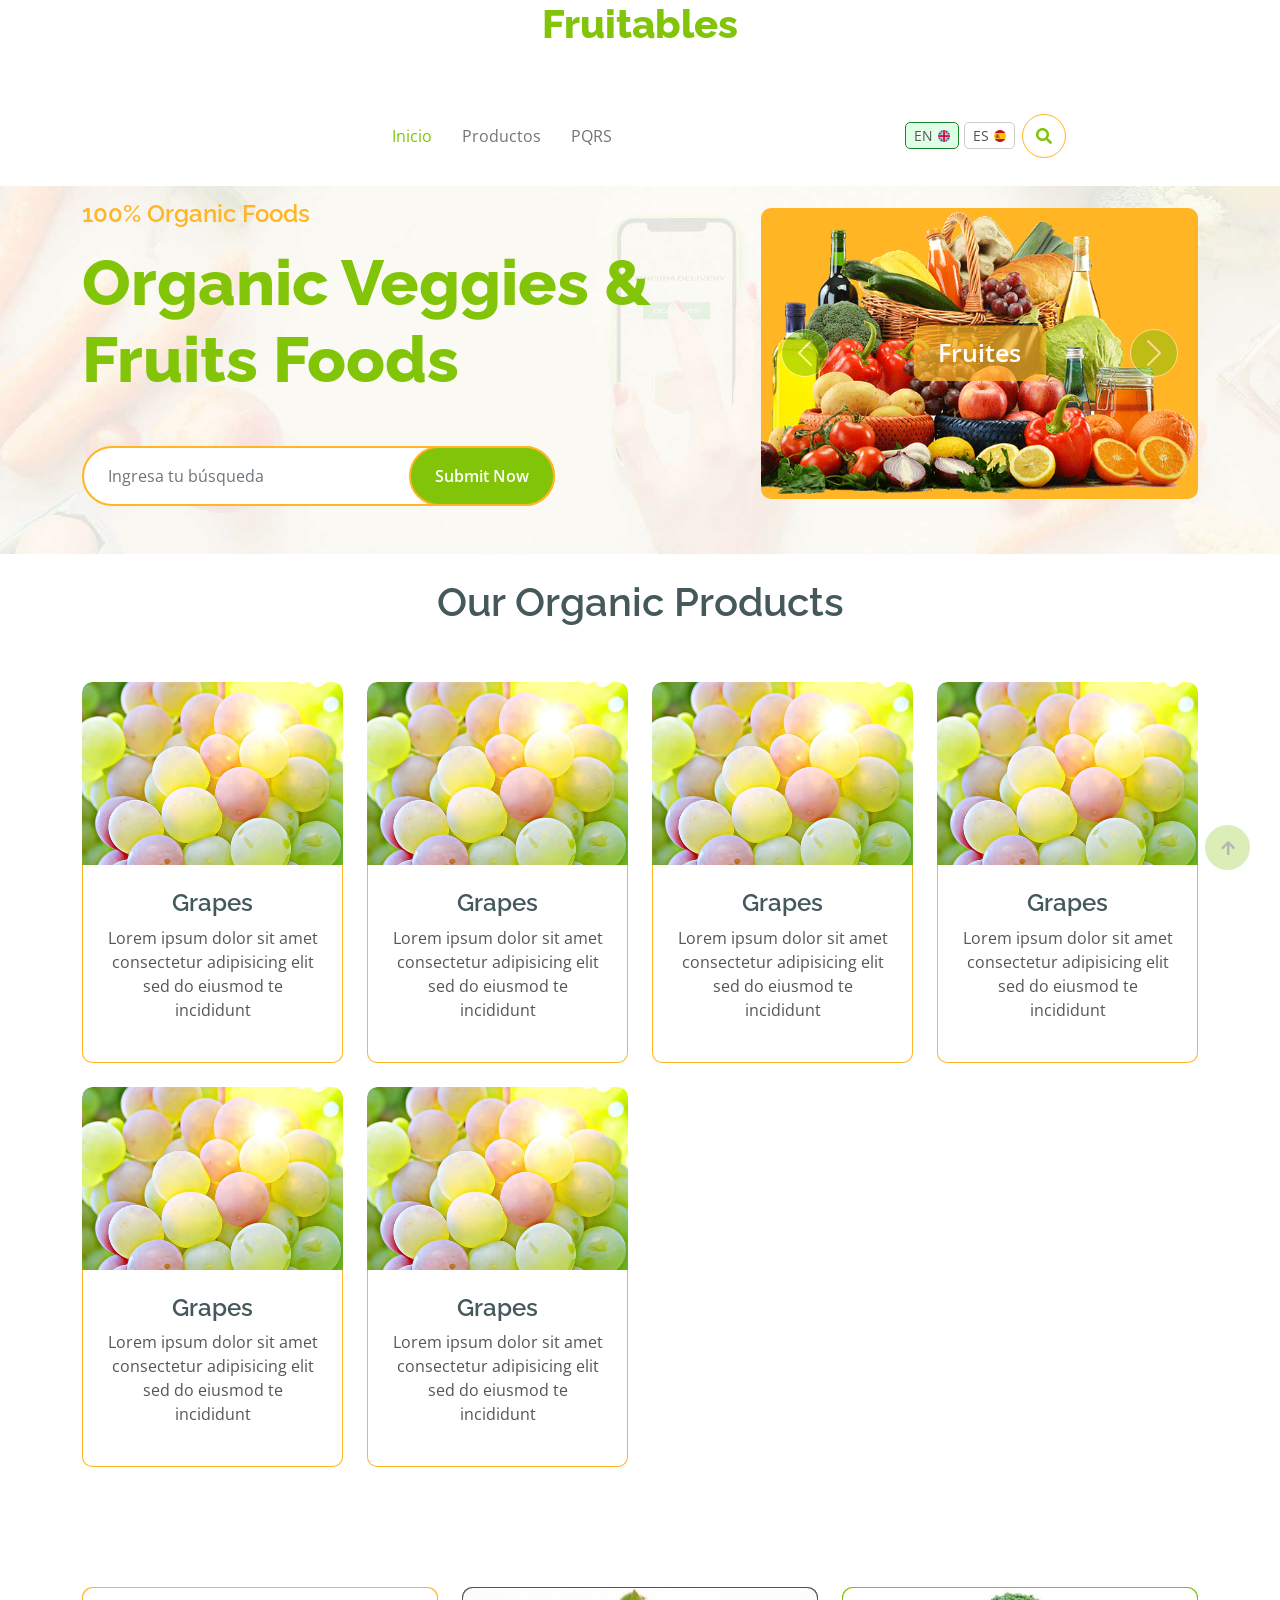
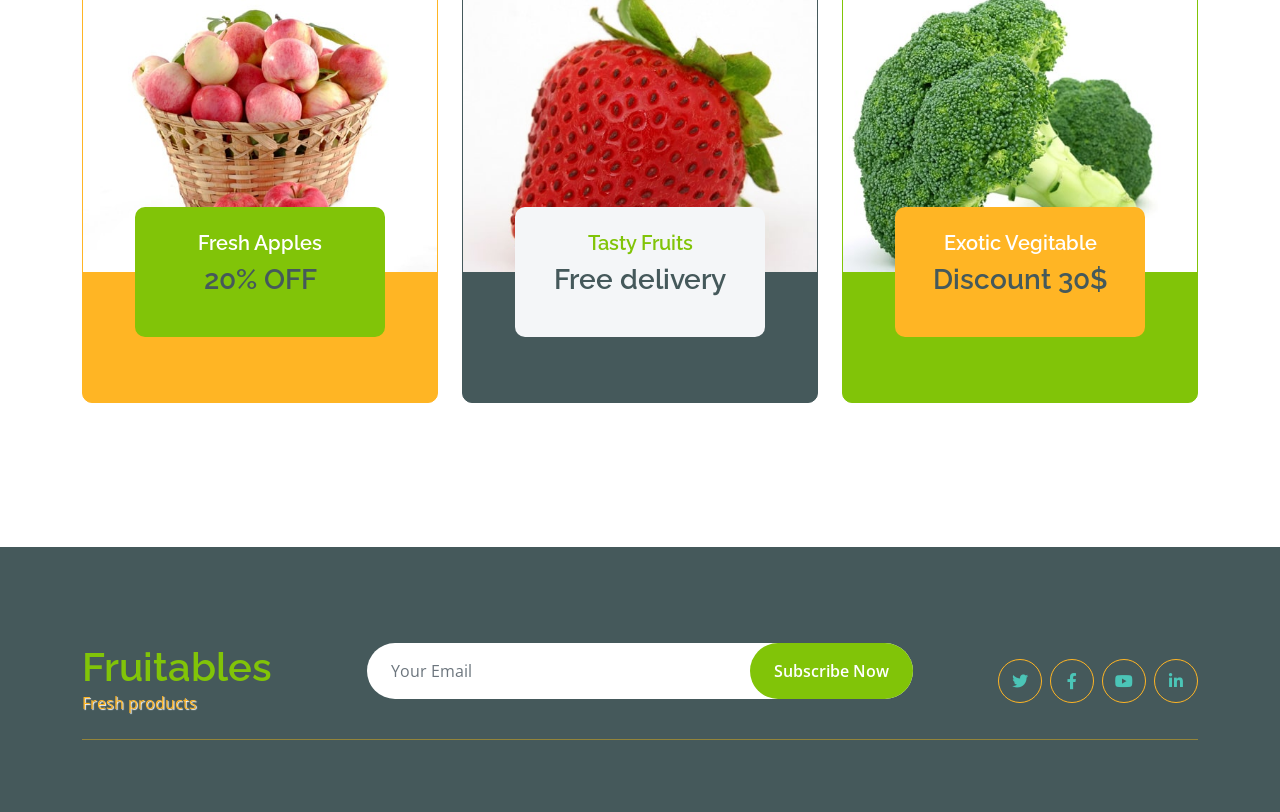
==== commit 099550c7: "feact;: Fix backgrounds in templates from admin and css changes to search" ====
--- a/html/index.html
+++ b/html/index.html
@@ -56,7 +56,7 @@
                         <div class="d-flex m-3 me-0">
                             <div class="col-3 col-lg-5 col-xl-1 col-xxl-2 bg-top_gov p-0">
                                 <div class="select_languages_container p-0">
-                                    <a href="" class="btn_language">
+                                    <a href="" class="btn_language active">
                                         <p class="language_name m-0">EN</p>
                                         <img
                                             class="language_img"
@@ -65,7 +65,7 @@
                                             alt="Bandera idioma ingles"
                                         />
                                     </a>
-                                    <a href="" class="btn_language active">
+                                    <a href="" class="btn_language">
                                         <p class="language_name m-0">ES</p>
                                         <img
                                             class="language_img"
@@ -111,7 +111,7 @@
             </div>
         </div>
 
-        <div class="container-fluid py-5 mb-5 hero-header">
+        <div class="container-fluid hero-header" style="background: linear-gradient(rgba(248, 223, 173, 0.1), rgba(248, 223, 173, 0.1)), url(img/hero-img.jpg); background-position: center center; background-repeat: no-repeat; background-size: cover;">
             <div class="container py-5">
                 <div class="row g-5 align-items-center">
                     <div class="col-md-12 col-lg-7">
--- a/html/css/style.css
+++ b/html/css/style.css
@@ -1,19 +1,18 @@
-
 /*** Spinner Start ***/
 #spinner {
     opacity: 0;
     visibility: hidden;
     transition: opacity .8s ease-out, visibility 0s linear .5s;
     z-index: 99999;
- }
-
- #spinner.show {
-     transition: opacity .8s ease-out, visibility 0s linear .0s;
-     visibility: visible;
-     opacity: 1;
- }
-
- .back-to-top {
+}
+
+#spinner.show {
+    transition: opacity .8s ease-out, visibility 0s linear .0s;
+    visibility: visible;
+    opacity: 1;
+}
+
+.back-to-top {
     position: fixed;
     right: 30px;
     bottom: 30px;
@@ -25,6 +24,7 @@
     transition: 0.5s;
     z-index: 99;
 }
+
 /*** Spinner End ***/
 
 
@@ -114,6 +114,7 @@
 .topbar .top-link a small:hover i {
     color: var(--bs-primary) !important;
 }
+
 /*** Topbar End ***/
 
 /*** Navbar Start ***/
@@ -174,16 +175,10 @@
 #searchModal .modal-content {
     background: rgba(255, 255, 255, .8);
 }
+
 /*** Navbar End ***/
 
 /*** Hero Header ***/
-.hero-header {
-    background: linear-gradient(rgba(248, 223, 173, 0.1), rgba(248, 223, 173, 0.1)), url(../img/hero-img.jpg);
-    background-position: center center;
-    background-repeat: no-repeat;
-    background-size: cover;
-}
-
 .carousel-item {
     position: relative;
 }
@@ -219,13 +214,10 @@
 
 .page-header {
     position: relative;
-    background: linear-gradient(rgba(0, 0, 0, 0.3), rgba(0, 0, 0, 0.3)), url(../img/cart-page-header-img.jpg);
-    background-position: center center;
-    background-repeat: no-repeat;
-    background-size: cover;
 }
 
 @media (min-width: 992px) {
+
     .hero-header,
     .page-header {
         margin-top: 152px !important;
@@ -233,11 +225,13 @@
 }
 
 @media (max-width: 992px) {
+
     .hero-header,
     .page-header {
         margin-top: 97px !important;
     }
 }
+
 /*** Hero Header end ***/
 
 
@@ -258,18 +252,19 @@
     transform: translate(-50%);
     transform: rotate(45deg);
     background: var(--bs-secondary);
-    
-}
+
+}
+
 /*** featurs End ***/
 
 
 /*** service Start ***/
 .service .service-item .service-content {
     position: relative;
-    width: 250px; 
-    height: 130px; 
-    top: -50%; 
-    left: 50%; 
+    width: 250px;
+    height: 130px;
+    top: -50%;
+    left: 50%;
     transform: translate(-50%, -50%);
 }
 
@@ -282,7 +277,7 @@
 }
 
 .fruite .tab-class .nav-item a.active span {
-    color: var(--bs-white) !important; 
+    color: var(--bs-white) !important;
 }
 
 .fruite .fruite-categorie .fruite-name {
@@ -301,6 +296,7 @@
     height: 100%;
     transition: 0.5s;
 }
+
 .fruite .fruite-item:hover {
     box-shadow: 0 0 55px rgba(0, 0, 0, 0.4);
 }
@@ -318,6 +314,7 @@
 .fruite .fruite-item .fruite-img img:hover {
     transform: scale(1.3);
 }
+
 /*** Fruits End ***/
 
 
@@ -382,6 +379,7 @@
     background: var(--bs-secondary);
     color: var(--bs-white);
 }
+
 /*** vesitable End ***/
 
 
@@ -389,6 +387,7 @@
 .banner .banner-btn:hover {
     background: var(--bs-primary);
 }
+
 /*** Banner Section End ***/
 
 
@@ -413,6 +412,7 @@
 .counter h1 {
     margin-bottom: 0;
 }
+
 /*** Facts End ***/
 
 
@@ -448,6 +448,7 @@
     background: var(--bs-secondary);
     color: var(--bs-white);
 }
+
 /*** testimonial End ***/
 
 
@@ -455,7 +456,7 @@
 .pagination {
     display: inline-block;
 }
-  
+
 .pagination a {
     color: var(--bs-dark);
     padding: 10px 16px;
@@ -464,18 +465,21 @@
     border: 1px solid var(--bs-secondary);
     margin: 0 4px;
 }
-  
+
 .pagination a.active {
     background-color: var(--bs-primary);
     color: var(--bs-light);
     border: 1px solid var(--bs-secondary);
 }
-  
-.pagination a:hover:not(.active) {background-color: var(--bs-primary)}
+
+.pagination a:hover:not(.active) {
+    background-color: var(--bs-primary)
+}
 
 .nav.nav-tabs .nav-link.active {
     border-bottom: 2px solid var(--bs-secondary) !important;
 }
+
 /*** Single Page End ***/
 
 
@@ -493,6 +497,7 @@
 .footer .footer-item p.mb-4 {
     line-height: 35px;
 }
+
 /*** Footer End ***/
 
 .select_languages_container {
@@ -522,7 +527,17 @@
     gap: 5px;
 }
 
-.bg-top_gov{
+.select_languages_container .btn_language:hover {
+    border: 1px solid #53c269;
+    background: rgb(189, 255, 201);
+}
+
+.select_languages_container .btn_language.active {
+    border: 1px solid #1b8130;
+    background: rgb(222, 255, 228);
+}
+
+.bg-top_gov {
     display: flex;
     justify-content: center;
     flex-direction: row;
@@ -531,186 +546,406 @@
 
 /* accordeon */
 @import "compass/css3";
- @import url(https://fonts.googleapis.com/css?family=Audiowide);
- body {
-	 -webkit-animation: bugfix infinite 1s;
-}
- @-webkit-keyframes bugfix {
-	 from {
-		 padding: 0;
-	}
-	 to {
-		 padding: 0;
-	}
-}
- .wrap {
-	 display: block;
-	 max-width: 1024px;
-	 margin: 0 auto 2em;
-	 padding: 0 1em;
-	 width: 100%;
-}
- @media (min-width: 43.75em) {
-	 .wrap {
-		 padding: 3em;
-	}
-}
- p {
-	 color: #555;
-	 text-shadow: 1px 1px 1px #fff;
-}
- a, a:visited {
-	 color: #4bc5b7;
-	 text-decoration: none;
-}
- .question-section {
-	 display: inline-block;
-	 font-size: 1rem;
-	 margin-bottom: 1em;
-	 padding: 1em;
-	 position: relative;
-	 vertical-align: top;
-	 width: 100%;
-}
- @media (min-width: 50em) {
-	 .question-section {
-		 font-size: 0.75rem;
-		 padding: 1em 1.5em;
-	}
-}
- @media (min-width: 62.5em) {
-	 .question-section {
-		 font-size: 1rem;
-	}
-}
- .question-section h1 {
-	 font-family: "Audiowide", cursive;
-	 color: #085078;
-	 font-size: 1.25em;
-	 font-size: 5.5vw;
-	 font-weight: 700;
-	 margin-bottom: 0.25em;
-}
- @media (min-width: 32.25em) {
-	 .question-section h1 {
-		 font-size: 2.25em;
-		 font-size: 4.9vw;
-	}
-}
- @media (min-width: 67.5em) {
-	 .question-section h1 {
-		 font-size: 3.25em;
-	}
-}
- .question-section > p, .question-section > h1 {
-	 text-align: center;
-}
- .question-section > p {
-	 font-size: 0.667em;
-	 font-size: 2.8vw;
-	 margin-bottom: 1em;
-}
- @media (min-width: 22.1875em) {
-	 .question-section > p {
-		 font-size: 0.667em;
-	}
-}
- @media (min-width: 31.25em) {
-	 .question-section > p {
-		 font-size: 1em;
-	}
-}
- @media (min-width: 81.25em) {
-	 .question-section > p {
-		 font-size: 1.15em;
-	}
-}
- div[class^="cat"] {
-	 width: 100%;
-}
- div[class^="cat"] > label {
-	 background: var(--bs-primary);
-	 color: #fff;
-	 cursor: pointer;
-	 display: block;
-	 font-weight: bold;
-	 line-height: 1.4;
-	 margin-bottom: 0.5em;
-	 padding: 0.75em 0.5em;
-	 transition: all 0.55s;
-}
- div[class^="cat"] > label:hover {
-	 background: #8de1d7;
-}
- @media (min-width: 50em) {
-	 div[class^="cat"] > label {
-		 font-size: 1.25em;
-	}
-}
- div[class^="cat"] > input {
-	 position: absolute;
-	 z-index: -999;
-}
- div[class^="cat"] > input:focus + label {
-	 background: #4bc5b7;
-	 letter-spacing: 1px;
-}
- div[class^="cat"] .question-wrap {
-	 height: 100%;
-	 max-height: 0;
-	 opacity: 0;
-	 overflow: hidden;
-	 transition: all 0.75s cubic-bezier(0.19, 1, 0.22, 1);
-	 width: 100%;
-}
- div[class^="cat"] > input:checked ~ .question-wrap {
-	 max-height: 1000px;
-	 opacity: 1;
-	 transition: all 1.95s cubic-bezier(0.19, 1, 0.22, 1);
-}
- .question-wrap .question {
-	 margin: 1em 0;
-}
- .question-wrap label {
-	 color: #0a6090;
-	 cursor: pointer;
-	 display: block;
-	 font-weight: bold;
-	 margin-bottom: 0.5em;
-}
- @media (min-width: 50em) {
-	 .question-wrap label {
-		 font-size: 1.25em;
-	}
-}
- .question-wrap input {
-	 position: absolute;
-	 z-index: -999;
-	 top: -10000px;
-}
- .question-wrap input:focus + label {
-	 color: #064060;
-}
- .question-wrap input:not(:checked) ~ p {
-	 height: 100%;
-	 max-height: 0;
-	 opacity: 0;
-	 overflow: hidden;
-	 transition: all 0.75s cubic-bezier(0.19, 1, 0.22, 1);
-}
- .question-wrap input:checked ~ p {
-	 max-height: 500px;
-	 opacity: 1;
-	 transition: all 1.95s cubic-bezier(0.19, 1, 0.22, 1);
-}
- input:focus {
-	 border: 3px solid red;
-	 outline: 3px solid red;
-	 background: red;
-}
- a:focus {
-	 color: #085078;
-	 font-weight: bold;
-	 outline: none;
-}
- +@import url(https://fonts.googleapis.com/css?family=Audiowide);
+
+body {
+    -webkit-animation: bugfix infinite 1s;
+}
+
+@-webkit-keyframes bugfix {
+    from {
+        padding: 0;
+    }
+
+    to {
+        padding: 0;
+    }
+}
+
+.wrap {
+    display: block;
+    max-width: 1024px;
+    margin: 0 auto 2em;
+    padding: 0 1em;
+    width: 100%;
+}
+
+@media (min-width: 43.75em) {
+    .wrap {
+        padding: 3em;
+    }
+}
+
+p {
+    color: #555;
+    text-shadow: 1px 1px 1px #fff;
+}
+
+a,
+a:visited {
+    color: #4bc5b7;
+    text-decoration: none;
+}
+
+.question-section {
+    display: inline-block;
+    font-size: 1rem;
+    margin-bottom: 1em;
+    padding: 1em;
+    position: relative;
+    vertical-align: top;
+    width: 100%;
+}
+
+@media (min-width: 50em) {
+    .question-section {
+        font-size: 0.75rem;
+        padding: 1em 1.5em;
+    }
+}
+
+@media (min-width: 62.5em) {
+    .question-section {
+        font-size: 1rem;
+    }
+}
+
+.question-section h1 {
+    font-family: "Audiowide", cursive;
+    color: #085078;
+    font-size: 1.25em;
+    font-size: 5.5vw;
+    font-weight: 700;
+    margin-bottom: 0.25em;
+}
+
+@media (min-width: 32.25em) {
+    .question-section h1 {
+        font-size: 2.25em;
+        font-size: 4.9vw;
+    }
+}
+
+@media (min-width: 67.5em) {
+    .question-section h1 {
+        font-size: 3.25em;
+    }
+}
+
+.question-section>p,
+.question-section>h1 {
+    text-align: center;
+}
+
+.question-section>p {
+    font-size: 0.667em;
+    font-size: 2.8vw;
+    margin-bottom: 1em;
+}
+
+@media (min-width: 22.1875em) {
+    .question-section>p {
+        font-size: 0.667em;
+    }
+}
+
+@media (min-width: 31.25em) {
+    .question-section>p {
+        font-size: 1em;
+    }
+}
+
+@media (min-width: 81.25em) {
+    .question-section>p {
+        font-size: 1.15em;
+    }
+}
+
+div[class^="cat"] {
+    width: 100%;
+}
+
+div[class^="cat"]>label {
+    background: var(--bs-primary);
+    color: #fff;
+    cursor: pointer;
+    display: block;
+    font-weight: bold;
+    line-height: 1.4;
+    margin-bottom: 0.5em;
+    padding: 0.75em 0.5em;
+    transition: all 0.55s;
+}
+
+div[class^="cat"]>label:hover {
+    background: #8de1d7;
+}
+
+@media (min-width: 50em) {
+    div[class^="cat"]>label {
+        font-size: 1.25em;
+    }
+}
+
+div[class^="cat"]>input {
+    position: absolute;
+    z-index: -999;
+}
+
+div[class^="cat"]>input:focus+label {
+    background: #4bc5b7;
+    letter-spacing: 1px;
+}
+
+div[class^="cat"] .question-wrap {
+    height: 100%;
+    max-height: 0;
+    opacity: 0;
+    overflow: hidden;
+    transition: all 0.75s cubic-bezier(0.19, 1, 0.22, 1);
+    width: 100%;
+}
+
+div[class^="cat"]>input:checked~.question-wrap {
+    max-height: 1000px;
+    opacity: 1;
+    transition: all 1.95s cubic-bezier(0.19, 1, 0.22, 1);
+}
+
+.question-wrap .question {
+    margin: 1em 0;
+}
+
+.question-wrap label {
+    color: #0a6090;
+    cursor: pointer;
+    display: block;
+    font-weight: bold;
+    margin-bottom: 0.5em;
+}
+
+@media (min-width: 50em) {
+    .question-wrap label {
+        font-size: 1.25em;
+    }
+}
+
+.question-wrap input {
+    position: absolute;
+    z-index: -999;
+    top: -10000px;
+}
+
+.question-wrap input:focus+label {
+    color: #064060;
+}
+
+.question-wrap input:not(:checked)~p {
+    height: 100%;
+    max-height: 0;
+    opacity: 0;
+    overflow: hidden;
+    transition: all 0.75s cubic-bezier(0.19, 1, 0.22, 1);
+}
+
+.question-wrap input:checked~p {
+    max-height: 500px;
+    opacity: 1;
+    transition: all 1.95s cubic-bezier(0.19, 1, 0.22, 1);
+}
+
+input:focus {
+    border: 3px solid red;
+    outline: 3px solid red;
+    background: red;
+}
+
+a:focus {
+    color: #085078;
+    font-weight: bold;
+    outline: none;
+}
+
+/* Busqueda */
+.buscador-inner {
+    /* ------------------------
+     *  busqueda no encontrada
+     * ------------------------ */
+}
+
+.buscador-inner .row [class^=col-]:last-child,
+.buscador-inner .row [class*=" col-"]:last-child {
+    text-align: right;
+}
+
+.buscador-inner p {
+    margin: 0;
+}
+
+.buscador-inner p span {
+    font-size: 1.125rem;
+    font-weight: bold;
+}
+
+.buscador-inner ul {
+    margin-top: 1rem;
+}
+
+.buscador-inner ul li {
+    list-style: none;
+}
+
+.buscador-inner ul li a {
+    padding: 10px 0;
+    display: flex;
+    border-bottom: 1px solid #f8f9fa;
+    position: relative;
+    box-shadow: 0 0 0 1px transparent;
+    transition: box-shadow 0.2s ease, transform 0.2s ease, z-index 0s 0.2s ease;
+    z-index: 0;
+}
+
+.buscador-inner ul li a span {
+    display: flex;
+}
+
+.buscador-inner ul li a.busqueda {
+    display: flex;
+}
+
+.buscador-inner ul li a.busqueda[data-tipo]::before {
+    content: attr(data-tipo);
+    color: #adb5bd;
+    display: flex;
+    align-items: center;
+    justify-content: center;
+    padding: 0px 8px;
+    margin: 0 10px 0 5px;
+    line-height: 20px;
+    font-size: 0.75rem;
+    background-color: #f8f9fa;
+    border-radius: 5px;
+    cursor: default;
+    height: 40px;
+}
+
+.buscador-inner ul li a.busqueda .busqueda-content span:first-child {
+    color: #81c408;
+    font-size: 1.25rem;
+}
+
+.buscador-inner ul li a.busqueda .busqueda-content span:last-child {
+    color: #6c757d;
+    font-size: 0.75rem;
+}
+
+.buscador-inner ul li a:hover {
+    z-index: 1;
+    text-decoration: none;
+    box-shadow: 0 8px 50px rgba(0, 0, 0, 0.2);
+    transition: box-shadow 0.2s ease, transform 0.2s ease, z-index 0s 0s ease;
+}
+
+@media (max-width: 767.98px) {
+
+    .buscador-inner .row [class^=col-]:last-child,
+    .buscador-inner .row [class*=" col-"]:last-child {
+        text-align: left;
+    }
+}
+
+.buscador-inner .notfound {
+    background-color: #f2726c;
+    padding: 2rem 1.25rem 0;
+}
+
+.buscador-inner .notfound .card {
+    box-shadow: 2px 2px 10px rgba(0, 0, 0, 0.2);
+    position: relative;
+    overflow: hidden;
+}
+
+.buscador-inner .notfound .card p {
+    text-align: left;
+    padding: 2rem 1rem 0;
+}
+
+.buscador-inner .notfound .card h3 {
+    line-height: 1.2;
+    color: #f2726c;
+}
+
+.buscador-inner .notfound .card svg {
+    max-width: 100%;
+}
+
+.buscador-inner .notfound #verapc.svgmate .plant {
+    animation-name: plantone;
+    transform-origin: 1907.25px 884.25px;
+    transition: all 0.5s;
+}
+
+.buscador-inner .notfound #verapc.svgmate .plant:hover {
+    opacity: 0.5;
+}
+
+.buscador-inner .notfound #verapc.svgmate .arm,
+.buscador-inner .notfound #verapc.svgmate .plant,
+.buscador-inner .notfound #verapc.svgmate .steam {
+    animation-timing-function: ease-in-out;
+    animation-iteration-count: infinite;
+}
+
+.buscador-inner .notfound #verapc.svgmate .steam {
+    transition: all 0.5s;
+    animation-name: steam;
+}
+
+.buscador-inner .notfound #verapc.svgmate .arm {
+    animation-name: arm;
+    animation-duration: 5s;
+    transform-origin: 1009.149px 711.625px;
+}
+
+.no-resultados {
+    background-color: white;
+    width: 40%;
+    margin: 0 auto;
+    padding: 24px;
+    box-sizing: border-box;
+}
+.no-resultados h2{
+    text-align: center;
+}
+@keyframes mag-move {
+    0% {
+        transform: rotate(0deg);
+   }
+    50% {
+        transform: rotate(5deg);
+   }
+    100% {
+        transform: rotate(0deg);
+   }
+}
+@keyframes eye-move {
+    0% {
+        transform: translateX(-20px);
+   }
+    50% {
+        transform: translateX(10px);
+   }
+    100% {
+        transform: translateX(-20px);
+   }
+}
+.no-resultados circle.pupil {
+    animation: eye-move 6s ease-in-out infinite;
+}
+.no-resultados .magnifying-glass {
+    animation: mag-move 3s ease-in-out infinite;
+    transform-origin: 40% bottom;
+}
+.no-resultados path.handle {
+    fill: red;
+}
